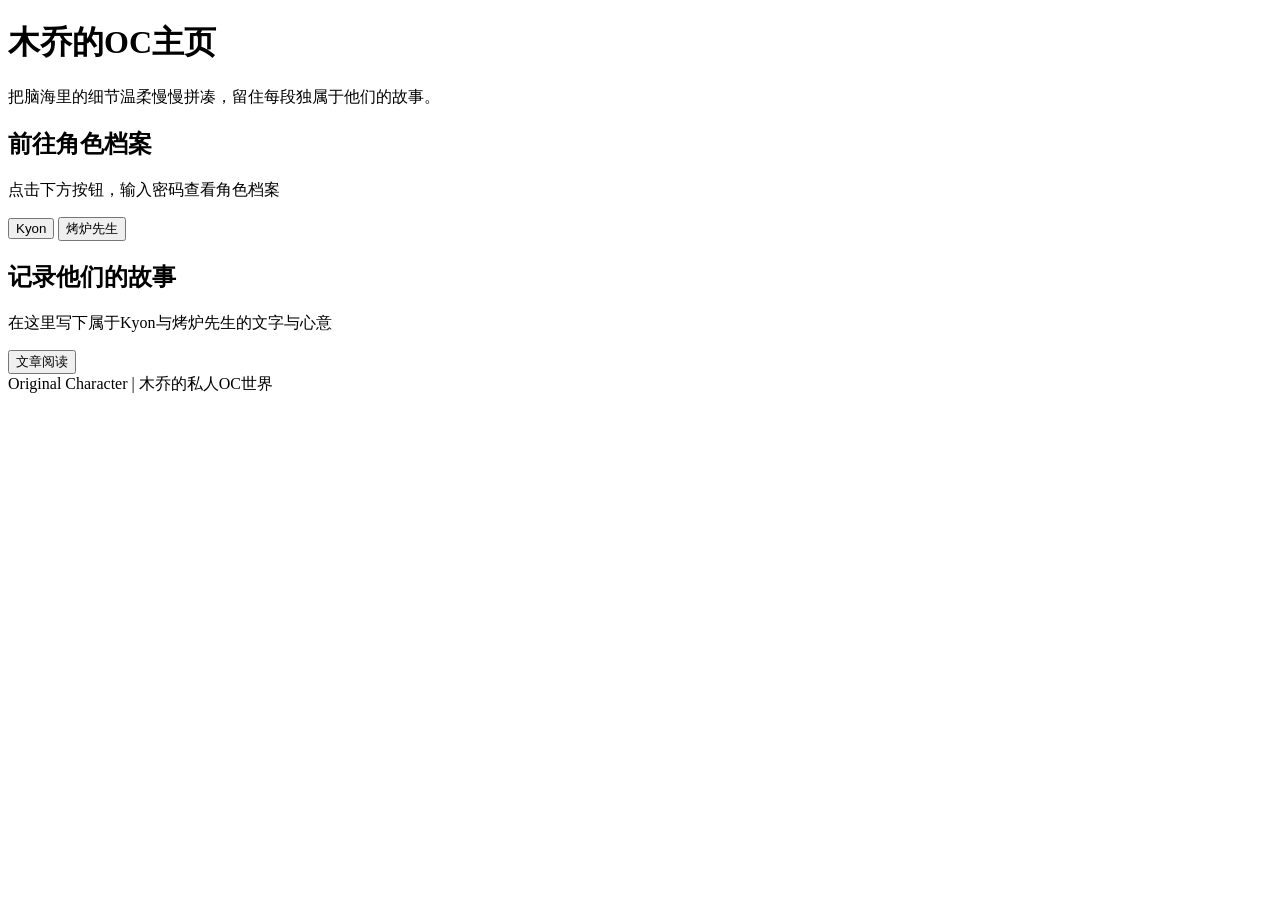
==== index.html @ 40c92f9e "Update index.html" ====
<!DOCTYPE html>
<html lang="zh-CN">
<head>
  <meta charset="UTF-8">
  <!-- 适配手机端，防止缩放变形 -->
  <meta name="viewport" content="width=device-width, initial-scale=1.0">
  <title>首页 | 木乔的OC主页</title>
  <!-- 引入外部CSS样式文件，统一全站风格 -->
  <link rel="stylesheet" href="style.css">
</head>
<body>
  <!-- 页面主体居中容器 -->
  <div class="container">
    <!-- 首页介绍卡片 -->
    <div class="card">
      <h1>木乔的OC主页</h1>
      <p>把脑海里的细节温柔慢慢拼凑，留住每段独属于他们的故事。</p>
    </div>

    <!-- 角色档案入口模块 -->
    <div class="card">
      <h2>前往角色档案</h2>
      <p>点击下方按钮，输入密码查看角色档案</p>
      <div class="btn-group">
        <button class="oc-btn" onclick="checkPassword('Kyon.html')">Kyon</button>
        <button class="oc-btn" onclick="checkPassword('kaolu.html')">烤炉先生</button>
      </div>
    </div>

    <!-- 故事文章入口模块 -->
    <div class="card">
      <h2>记录他们的故事</h2>
      <p>在这里写下属于Kyon与烤炉先生的文字与心意</p>
      <div class="btn-group">
        <button class="oc-btn" onclick="checkPassword('article.html')">文章阅读</button>
      </div>
    </div>
  </div>

  <!-- 页脚版权信息 -->
  <footer>Original Character | 木乔的私人OC世界</footer>

  <!-- 密码验证JS脚本 -->
  <script>
    // 密码配置区，可自行修改对应页面的密码
    const pwd_kyon = "Kyon";    // Kyon.html 页面密码
    const pwd_kaolu = "烤炉";   // kaolu.html 页面密码
    const pwd_wenzhang = "文章";// article.html 页面密码

    // 密码验证核心函数
    function checkPassword(page) {
      let pwd;       // 对应页面的正确密码
      let title;     // 弹窗提示的标题

      // 根据跳转页面匹配对应密码和标题
      if (page === "Kyon.html") {
        pwd = pwd_kyon;
        title = "Kyon 档案";
      } else if (page === "kaolu.html") {
        pwd = pwd_kaolu;
        title = "烤炉先生";
      } else if (page === "article.html") {
        pwd = pwd_wenzhang;
        title = "他们的故事";
      }

      // 弹出密码输入框
      let input = prompt("请输入【" + title + "】密码: ");
      // 密码正确则跳转页面，错误则弹出提示
      if (input === pwd) {
        window.location.href = page;
      } else {
        alert("密码错误，请重试");
      }
    }
  </script>
</body>
</html>
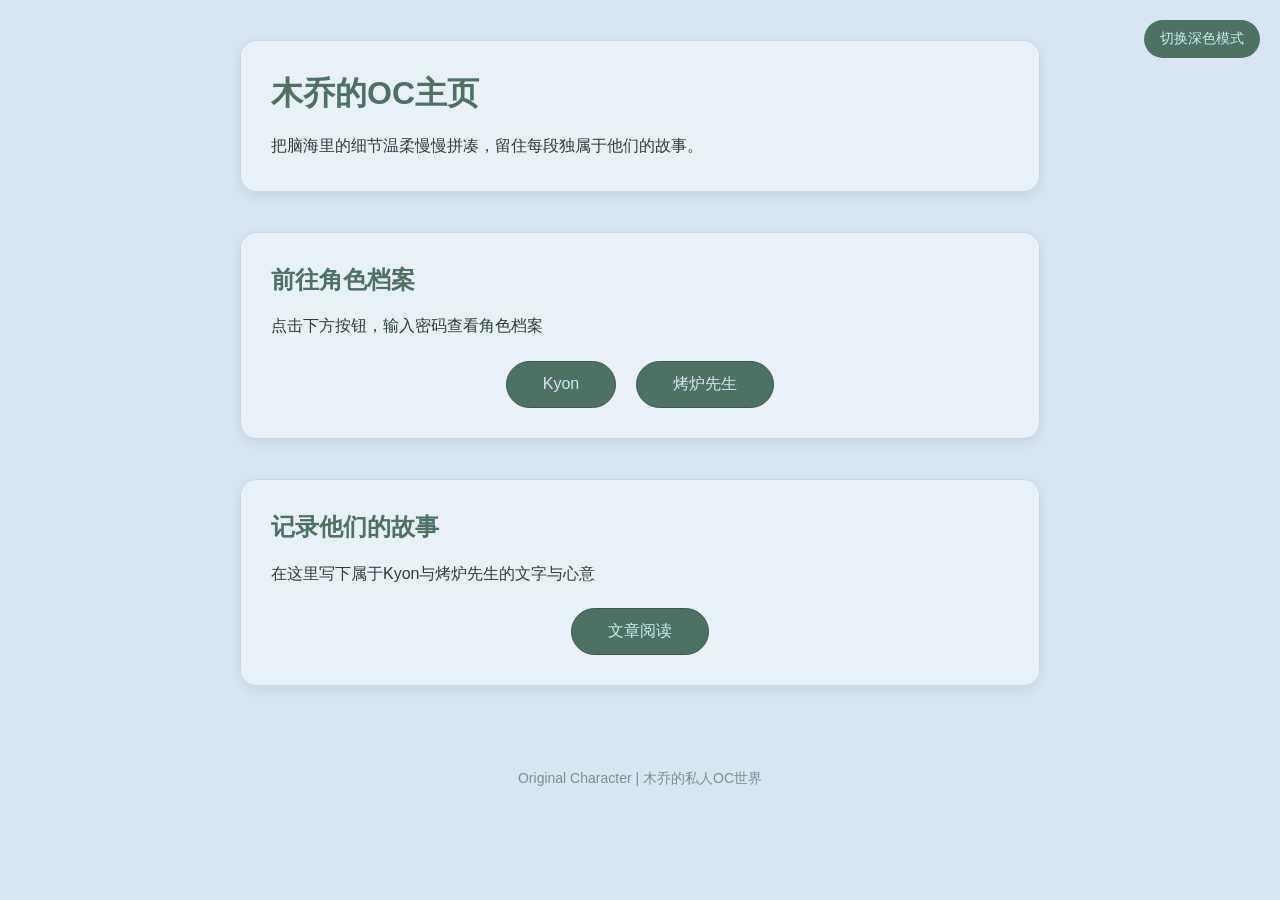
==== commit 794d6bc2: "Update index.html" ====
--- a/index.html
+++ b/index.html
@@ -1,5 +1,7 @@
 <!DOCTYPE html>
 <html lang="zh-CN">
+  <!-- 深浅模式切换按钮 -->
+<button class="theme-toggle-btn" id="themeToggle">切换深色模式</button>
 <head>
   <meta charset="UTF-8">
   <!-- 适配手机端，防止缩放变形 -->
@@ -39,7 +41,34 @@
 
   <!-- 页脚版权信息 -->
   <footer>Original Character | 木乔的私人OC世界</footer>
+<!-- 深浅模式切换JS -->
+<script>
+  // 获取按钮和页面body
+  const themeToggle = document.getElementById('themeToggle');
+  const body = document.body;
 
+  // 页面加载时，读取之前保存的主题设置
+  const savedTheme = localStorage.getItem('ocTheme');
+  if (savedTheme === 'dark') {
+    body.classList.add('dark-mode');
+    themeToggle.innerText = '切换浅色模式';
+  }
+
+  // 点击按钮切换主题
+  themeToggle.addEventListener('click', () => {
+    // 切换深色模式class
+    body.classList.toggle('dark-mode');
+    
+    // 切换按钮文字
+    if (body.classList.contains('dark-mode')) {
+      themeToggle.innerText = '切换浅色模式';
+      localStorage.setItem('ocTheme', 'dark'); // 保存到本地
+    } else {
+      themeToggle.innerText = '切换深色模式';
+      localStorage.setItem('ocTheme', 'light'); // 保存到本地
+    }
+  });
+</script>
   <!-- 密码验证JS脚本 -->
   <script>
     // 密码配置区，可自行修改对应页面的密码
--- a/style.css
+++ b/style.css
@@ -0,0 +1,246 @@
+/* -------------------------- 双主题色值定义（严格使用你给的配色） -------------------------- */
+/* 浅色模式（默认）：湖沼蓝背景 + 薄荷石绿强调 */
+:root {
+  /* 核心配色 */
+  --color-bg-page: #d7e6f2;    /* 湖沼蓝：页面全局背景 */
+  --color-bg-card: #e8f0f8;    /* 湖沼蓝浅1级：卡片背景 */
+  --color-border: #c5d8e8;     /* 湖沼蓝深1级：边框/分隔线 */
+  --color-btn-normal: #4c7264; /* 薄荷石绿：按钮默认色 */
+  --color-btn-hover: #3a5a4f;  /* 薄荷石绿加深：按钮悬浮色 */
+
+  /* 文字配色 */
+  --color-text-main: #2d3d37;  /* 正文主色（深灰绿，高可读性） */
+  --color-text-title: #4c7264; /* 标题强调色（薄荷石绿） */
+}
+
+/* 深色模式：薄荷石绿背景 + 湖沼蓝强调 */
+body.dark-mode {
+  --color-bg-page: #4c7264;    /* 薄荷石绿：页面全局背景 */
+  --color-bg-card: #3a5a4f;    /* 薄荷石绿深1级：卡片背景 */
+  --color-border: #2d3d37;     /* 薄荷石绿深2级：边框/分隔线 */
+  --color-btn-normal: #d7e6f2; /* 湖沼蓝：按钮默认色 */
+  --color-btn-hover: #c5d8e8;  /* 湖沼蓝加深：按钮悬浮色 */
+
+  /* 文字配色（适配深色背景） */
+  --color-text-main: #f0f5f9;  /* 正文主色（浅白，高可读性） */
+  --color-text-title: #d7e6f2; /* 标题强调色（湖沼蓝） */
+}
+
+/* -------------------------- 全局基础重置 -------------------------- */
+* {
+  margin: 0;
+  padding: 0;
+  box-sizing: border-box;
+}
+
+/* -------------------------- 全局平滑效果 -------------------------- */
+html {
+  scroll-behavior: smooth;
+  /* 主题切换时全局颜色平滑过渡 */
+  transition: background-color 0.3s ease;
+}
+
+/* -------------------------- 页面全局基础样式 -------------------------- */
+body {
+  font-family: "Segoe UI", "Microsoft Yahei", sans-serif;
+  background-color: var(--color-bg-page);
+  color: var(--color-text-main);
+  line-height: 1.8;
+  min-height: 100vh;
+  padding: 20px;
+  /* 主题切换时所有颜色平滑过渡 */
+  transition: all 0.3s ease;
+
+  /* 页面加载淡入动画 */
+  opacity: 0;
+  animation: fadeInPage 0.8s ease forwards;
+}
+
+/* -------------------------- 主题切换按钮样式 -------------------------- */
+.theme-toggle-btn {
+  position: fixed; /* 固定在屏幕右上角，滑动不消失 */
+  top: 20px;
+  right: 20px;
+  padding: 10px 16px;
+  border-radius: 30px;
+  background-color: var(--color-btn-normal);
+  color: var(--color-bg-page);
+  border: none;
+  cursor: pointer;
+  font-size: 14px;
+  font-weight: 500;
+  z-index: 999; /* 保证按钮在最上层，不被其他内容挡住 */
+  transition: all 0.3s ease;
+}
+
+.theme-toggle-btn:hover {
+  background-color: var(--color-btn-hover);
+  transform: scale(1.05);
+}
+
+/* 手机端适配：按钮缩小，不挡内容 */
+@media (max-width: 600px) {
+  .theme-toggle-btn {
+    top: 10px;
+    right: 10px;
+    padding: 8px 12px;
+    font-size: 12px;
+  }
+}
+
+/* -------------------------- 布局容器 -------------------------- */
+.container {
+  max-width: 800px;
+  margin: 0 auto;
+  padding-top: 20px; /* 给固定的主题按钮留空间，避免内容被挡住 */
+}
+
+.btn-group {
+  display: flex;
+  gap: 20px;
+  flex-wrap: wrap;
+  justify-content: center;
+  margin-top: 20px;
+}
+
+/* -------------------------- 标题通用样式 -------------------------- */
+h1, h2, h3 {
+  color: var(--color-text-title);
+  font-weight: 600;
+  margin-bottom: 16px;
+  line-height: 1.4;
+  transition: color 0.3s ease;
+}
+
+/* -------------------------- 卡片容器通用样式 -------------------------- */
+.card {
+  background-color: var(--color-bg-card);
+  border: 1px solid var(--color-border);
+  border-radius: 16px;
+  padding: 30px;
+  margin-bottom: 40px;
+  transition: all 0.3s ease;
+  box-shadow: 0 4px 12px rgba(0, 0, 0, 0.08);
+}
+
+.card:hover {
+  transform: translateY(-5px);
+  box-shadow: 0 6px 20px rgba(0, 0, 0, 0.12);
+}
+
+/* -------------------------- 按钮通用样式 -------------------------- */
+.oc-btn {
+  padding: 12px 36px;
+  border-radius: 30px;
+  background-color: var(--color-btn-normal);
+  border: 1px solid var(--color-btn-hover);
+  color: var(--color-bg-page);
+  font-size: 16px;
+  font-weight: 500;
+  cursor: pointer;
+  text-decoration: none;
+  display: inline-block;
+  text-align: center;
+  transition: all 0.3s ease;
+}
+
+.oc-btn:hover {
+  background-color: var(--color-btn-hover);
+  color: var(--color-bg-page);
+  transform: scale(1.05);
+}
+
+/* -------------------------- 人设简历表格样式 -------------------------- */
+.role-table {
+  width: 100%;
+  border-collapse: collapse;
+  margin: 10px 0;
+  transition: all 0.3s ease;
+}
+
+.role-table th, .role-table td {
+  padding: 12px 15px;
+  border: 1px solid var(--color-border);
+  text-align: left;
+  vertical-align: top;
+  transition: all 0.3s ease;
+}
+
+.role-table th {
+  background-color: var(--color-btn-normal);
+  color: var(--color-bg-page);
+  font-weight: 600;
+  width: 25%;
+  white-space: nowrap;
+}
+
+.role-table td {
+  background-color: rgba(255, 255, 255, 0.15);
+}
+
+/* -------------------------- 背景经历板块样式 -------------------------- */
+.section-block {
+  padding: 15px 0;
+  border-bottom: 1px solid var(--color-border);
+  margin-bottom: 15px;
+  transition: all 0.3s ease;
+}
+
+.section-block:last-child {
+  border-bottom: none;
+  margin-bottom: 0;
+}
+
+.section-block h3 {
+  font-size: 17px;
+  margin-bottom: 10px;
+  color: var(--color-text-title);
+}
+
+.section-block ul {
+  padding-left: 25px;
+  margin: 10px 0;
+}
+
+.section-block li {
+  margin-bottom: 8px;
+}
+
+/* -------------------------- 页脚样式 -------------------------- */
+footer {
+  text-align: center;
+  padding: 40px 0;
+  color: var(--color-text-title);
+  opacity: 0.7;
+  font-size: 14px;
+  transition: color 0.3s ease;
+}
+
+/* -------------------------- 动画定义 -------------------------- */
+@keyframes fadeInPage {
+  from {
+    opacity: 0;
+    transform: translateY(10px);
+  }
+  to {
+    opacity: 1;
+    transform: translateY(0);
+  }
+}
+
+/* -------------------------- 响应式适配（手机端优化） -------------------------- */
+@media (max-width: 600px) {
+  .role-table th {
+    width: 35%;
+    white-space: normal;
+  }
+  .card {
+    padding: 20px;
+  }
+  body {
+    padding: 15px;
+  }
+  .container {
+    padding-top: 40px; /* 手机端给按钮留更多空间 */
+  }
+}
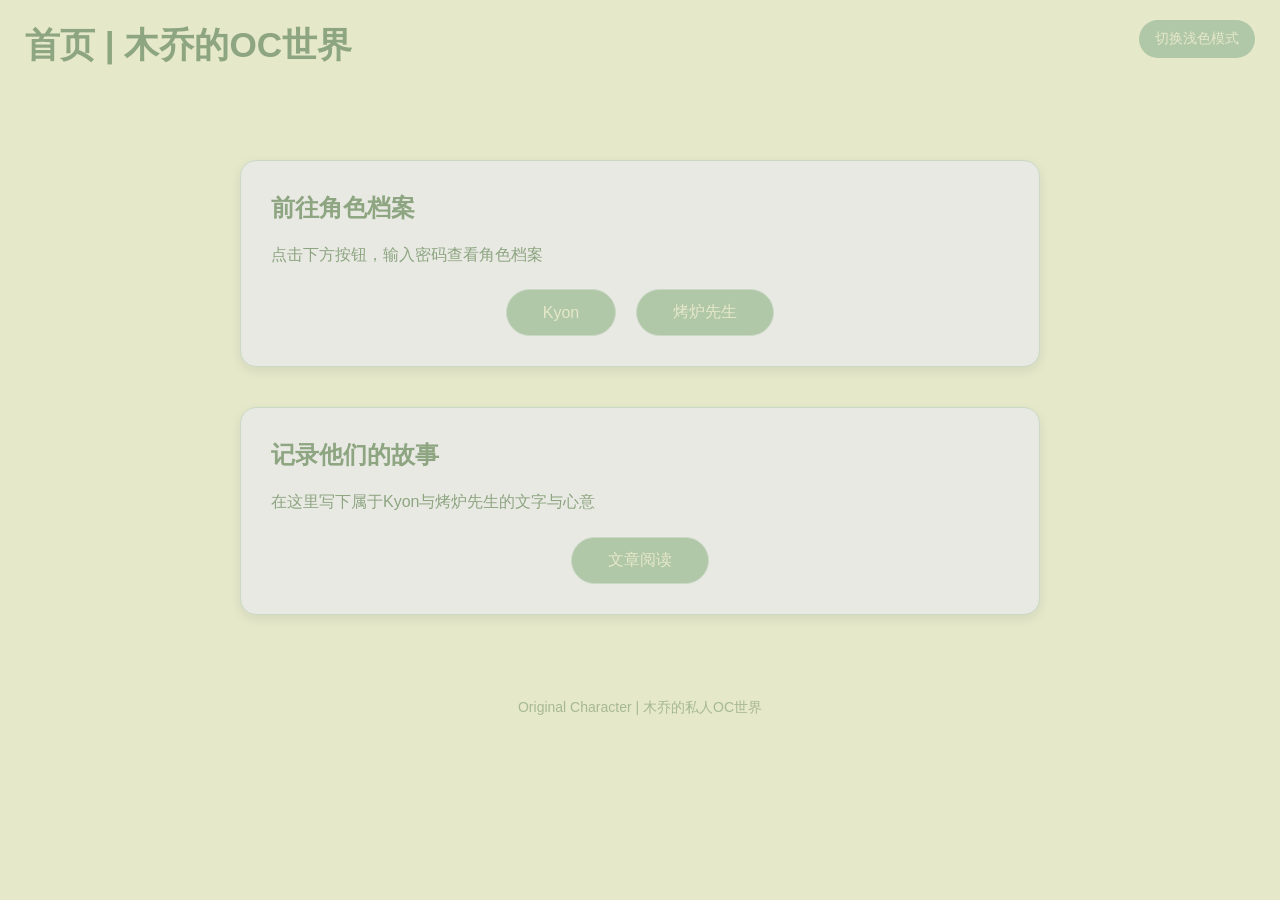
==== commit d225fd75: "Update index.html" ====
--- a/index.html
+++ b/index.html
@@ -1,54 +1,75 @@
 <!DOCTYPE html>
 <html lang="zh-CN">
-  <!-- 深浅模式切换按钮 -->
-<button class="theme-toggle-btn" id="themeToggle">切换深色模式</button>
 <head>
   <meta charset="UTF-8">
-  <!-- 适配手机端，防止缩放变形 -->
+  <!-- 适配手机端，不让页面变形 -->
   <meta name="viewport" content="width=device-width, initial-scale=1.0">
-  <title>首页 | 木乔的OC主页</title>
-  <!-- 引入外部CSS样式文件，统一全站风格 -->
+  <!-- 浏览器标签页标题（顶部小标签文字） -->
+  <title>首页 | 木乔的OC世界</title>
+  <!-- 引入你的外部样式文件（控制颜色、布局） -->
   <link rel="stylesheet" href="style.css">
 </head>
 <body>
-  <!-- 页面主体居中容器 -->
-  <div class="container">
-    <!-- 首页介绍卡片 -->
-    <div class="card">
-      <h1>木乔的OC主页</h1>
-      <p>把脑海里的细节温柔慢慢拼凑，留住每段独属于他们的故事。</p>
-    </div>
 
-    <!-- 角色档案入口模块 -->
-    <div class="card">
-      <h2>前往角色档案</h2>
-      <p>点击下方按钮，输入密码查看角色档案</p>
-      <div class="btn-group">
-        <button class="oc-btn" onclick="checkPassword('Kyon.html')">Kyon</button>
-        <button class="oc-btn" onclick="checkPassword('kaolu.html')">烤炉先生</button>
-      </div>
-    </div>
+<!-- ===================== 左上角主标题 ===================== -->
+<!-- 文字内容：首页 | 木乔的OC世界 -->
+<!-- 自动跟随浅色/深色模式切换颜色 -->
+<h1 id="pageTitle" style="
+  position: fixed;     /* 固定在页面，不随滚动移动 */
+  top: 20px;           /* 距离顶部 20px */
+  left: 25px;          /* 距离左侧 25px */
+  margin: 0;           /* 去掉默认边距 */
+  font-size: 2.2rem;   /* 字体大小 */
+  font-weight: 600;    /* 字体粗细 */
+  z-index: 9999;       /* 保证在最上层，不被遮挡 */
+  color: var(--color-text-title); /* 自动跟随主题变色 */
+">首页 | 木乔的OC世界</h1>
 
-    <!-- 故事文章入口模块 -->
-    <div class="card">
-      <h2>记录他们的故事</h2>
-      <p>在这里写下属于Kyon与烤炉先生的文字与心意</p>
-      <div class="btn-group">
-        <button class="oc-btn" onclick="checkPassword('article.html')">文章阅读</button>
-      </div>
+<!-- ===================== 深浅模式切换按钮 ===================== -->
+<button class="theme-toggle-btn" id="themeToggle" style="
+  position: fixed;     /* 固定在右上角 */
+  top: 20px;           /* 距离顶部 */
+  right: 25px;         /* 距离右侧 */
+  z-index: 9999;       /* 放在最上层 */
+">切换浅色模式</button>
+
+<!-- ===================== 页面主体内容 ===================== -->
+<!-- 给顶部标题留出空间，避免被挡住 -->
+<div class="container" style="margin-top: 120px;">
+
+  <!-- 角色档案卡片 -->
+  <div class="card">
+    <h2>前往角色档案</h2>
+    <p>点击下方按钮，输入密码查看角色档案</p>
+    <div class="btn-group">
+      <button class="oc-btn" onclick="checkPassword('Kyon.html')">Kyon</button>
+      <button class="oc-btn" onclick="checkPassword('kaolu.html')">烤炉先生</button>
     </div>
   </div>
 
-  <!-- 页脚版权信息 -->
-  <footer>Original Character | 木乔的私人OC世界</footer>
-<!-- 深浅模式切换JS -->
+  <!-- 文章阅读卡片 -->
+  <div class="card">
+    <h2>记录他们的故事</h2>
+    <p>在这里写下属于Kyon与烤炉先生的文字与心意</p>
+    <div class="btn-group">
+      <button class="oc-btn" onclick="checkPassword('article.html')">文章阅读</button>
+    </div>
+  </div>
+</div>
+
+<!-- ===================== 页脚 ===================== -->
+<footer>Original Character | 木乔的私人OC世界</footer>
+
+<!-- ===================== 深浅模式切换 JS ===================== -->
 <script>
-  // 获取按钮和页面body
+  // 获取按钮和页面主体
   const themeToggle = document.getElementById('themeToggle');
   const body = document.body;
 
-  // 页面加载时，读取之前保存的主题设置
+  // 读取本地保存的主题（记住用户上次选择）
   const savedTheme = localStorage.getItem('ocTheme');
+
+  // 如果保存的是深色，默认加载深色模式
   if (savedTheme === 'dark') {
     body.classList.add('dark-mode');
     themeToggle.innerText = '切换浅色模式';
@@ -56,52 +77,52 @@
 
   // 点击按钮切换主题
   themeToggle.addEventListener('click', () => {
-    // 切换深色模式class
-    body.classList.toggle('dark-mode');
-    
-    // 切换按钮文字
+    body.classList.toggle('dark-mode'); // 切换模式
+
+    // 根据模式修改按钮文字
     if (body.classList.contains('dark-mode')) {
       themeToggle.innerText = '切换浅色模式';
-      localStorage.setItem('ocTheme', 'dark'); // 保存到本地
+      localStorage.setItem('ocTheme', 'dark');
     } else {
       themeToggle.innerText = '切换深色模式';
-      localStorage.setItem('ocTheme', 'light'); // 保存到本地
+      localStorage.setItem('ocTheme', 'light');
     }
   });
 </script>
-  <!-- 密码验证JS脚本 -->
-  <script>
-    // 密码配置区，可自行修改对应页面的密码
-    const pwd_kyon = "Kyon";    // Kyon.html 页面密码
-    const pwd_kaolu = "烤炉";   // kaolu.html 页面密码
-    const pwd_wenzhang = "文章";// article.html 页面密码
 
-    // 密码验证核心函数
-    function checkPassword(page) {
-      let pwd;       // 对应页面的正确密码
-      let title;     // 弹窗提示的标题
+<!-- ===================== 密码验证功能 ===================== -->
+<script>
+  // 三个页面的密码（可自行修改）
+  const pwd_kyon = "Kyon";
+  const pwd_kaolu = "烤炉";
+  const pwd_wenzhang = "文章";
 
-      // 根据跳转页面匹配对应密码和标题
-      if (page === "Kyon.html") {
-        pwd = pwd_kyon;
-        title = "Kyon 档案";
-      } else if (page === "kaolu.html") {
-        pwd = pwd_kaolu;
-        title = "烤炉先生";
-      } else if (page === "article.html") {
-        pwd = pwd_wenzhang;
-        title = "他们的故事";
-      }
+  // 密码验证主函数
+  function checkPassword(page) {
+    let pwd;   // 正确密码
+    let title; // 弹窗提示文字
 
-      // 弹出密码输入框
-      let input = prompt("请输入【" + title + "】密码: ");
-      // 密码正确则跳转页面，错误则弹出提示
-      if (input === pwd) {
-        window.location.href = page;
-      } else {
-        alert("密码错误，请重试");
-      }
+    // 根据不同页面匹配密码
+    if (page === "Kyon.html") {
+      pwd = pwd_kyon;
+      title = "Kyon 档案";
+    } else if (page === "kaolu.html") {
+      pwd = pwd_kaolu;
+      title = "烤炉先生";
+    } else if (page === "article.html") {
+      pwd = pwd_wenzhang;
+      title = "他们的故事";
     }
-  </script>
+
+    // 弹出输入框
+    let input = prompt("请输入【" + title + "】密码: ");
+    // 正确 → 跳转；错误 → 提示
+    if (input === pwd) {
+      window.location.href = page;
+    } else {
+      alert("密码错误，请重试");
+    }
+  }
+</script>
 </body>
 </html>
--- a/style.css
+++ b/style.css
@@ -1,46 +1,44 @@
-/* -------------------------- 双主题色值定义（严格使用你给的配色） -------------------------- */
-/* 浅色模式（默认）：湖沼蓝背景 + 薄荷石绿强调 */
+/* ========== 主题颜色变量 ========== */
+/* 浅色模式原色 保持不变 */
 :root {
-  /* 核心配色 */
-  --color-bg-page: #d7e6f2;    /* 湖沼蓝：页面全局背景 */
-  --color-bg-card: #e8f0f8;    /* 湖沼蓝浅1级：卡片背景 */
-  --color-border: #c5d8e8;     /* 湖沼蓝深1级：边框/分隔线 */
-  --color-btn-normal: #4c7264; /* 薄荷石绿：按钮默认色 */
-  --color-btn-hover: #3a5a4f;  /* 薄荷石绿加深：按钮悬浮色 */
-
-  /* 文字配色 */
-  --color-text-main: #2d3d37;  /* 正文主色（深灰绿，高可读性） */
-  --color-text-title: #4c7264; /* 标题强调色（薄荷石绿） */
-}
-
-/* 深色模式：薄荷石绿背景 + 湖沼蓝强调 */
+  --color-bg-page: #e5e8c9;
+  --color-bg-card: #e9e9e4;
+  --color-line: #cad9c5;
+  
+  --color-btn-normal: #b0c7a8;
+  --color-btn-hover: #8da580;
+
+  --color-text-main: #8da580;
+  --color-text-title: #8da580;
+}
+
+/* 深色模式：外深、卡浅、字更浅（强制权重，无视缓存） */
 body.dark-mode {
-  --color-bg-page: #4c7264;    /* 薄荷石绿：页面全局背景 */
-  --color-bg-card: #3a5a4f;    /* 薄荷石绿深1级：卡片背景 */
-  --color-border: #2d3d37;     /* 薄荷石绿深2级：边框/分隔线 */
-  --color-btn-normal: #d7e6f2; /* 湖沼蓝：按钮默认色 */
-  --color-btn-hover: #c5d8e8;  /* 湖沼蓝加深：按钮悬浮色 */
-
-  /* 文字配色（适配深色背景） */
-  --color-text-main: #f0f5f9;  /* 正文主色（浅白，高可读性） */
-  --color-text-title: #d7e6f2; /* 标题强调色（湖沼蓝） */
-}
-
-/* -------------------------- 全局基础重置 -------------------------- */
+  --color-bg-page: #355235f4 !important;
+  --color-bg-card: #729e5895 !important;
+  --color-line: #e9e9e4 !important;
+
+  --color-btn-normal: #d9f8cb !important;
+  --color-btn-hover: #89b07c !important;
+
+  --color-text-main: #c6efc5 !important;
+  --color-text-title: #c6efc5 !important;
+}
+
+/* ========== 全局样式重置 ========== */
 * {
   margin: 0;
   padding: 0;
   box-sizing: border-box;
 }
 
-/* -------------------------- 全局平滑效果 -------------------------- */
+/* ========== 全局滚动与过渡 ========== */
 html {
   scroll-behavior: smooth;
-  /* 主题切换时全局颜色平滑过渡 */
   transition: background-color 0.3s ease;
 }
 
-/* -------------------------- 页面全局基础样式 -------------------------- */
+/* ========== 页面主体基础样式 ========== */
 body {
   font-family: "Segoe UI", "Microsoft Yahei", sans-serif;
   background-color: var(--color-bg-page);
@@ -48,28 +46,27 @@
   line-height: 1.8;
   min-height: 100vh;
   padding: 20px;
-  /* 主题切换时所有颜色平滑过渡 */
-  transition: all 0.3s ease;
-
-  /* 页面加载淡入动画 */
+  transition: all 0.3s ease;
+
   opacity: 0;
   animation: fadeInPage 0.8s ease forwards;
 }
 
-/* -------------------------- 主题切换按钮样式 -------------------------- */
+/* ========== 主题切换按钮样式 ========== */
 .theme-toggle-btn {
-  position: fixed; /* 固定在屏幕右上角，滑动不消失 */
+  position: fixed;
   top: 20px;
   right: 20px;
   padding: 10px 16px;
   border-radius: 30px;
   background-color: var(--color-btn-normal);
+  border: 1px solid var(--color-line);
   color: var(--color-bg-page);
   border: none;
   cursor: pointer;
   font-size: 14px;
   font-weight: 500;
-  z-index: 999; /* 保证按钮在最上层，不被其他内容挡住 */
+  z-index: 999;
   transition: all 0.3s ease;
 }
 
@@ -78,23 +75,14 @@
   transform: scale(1.05);
 }
 
-/* 手机端适配：按钮缩小，不挡内容 */
-@media (max-width: 600px) {
-  .theme-toggle-btn {
-    top: 10px;
-    right: 10px;
-    padding: 8px 12px;
-    font-size: 12px;
-  }
-}
-
-/* -------------------------- 布局容器 -------------------------- */
+/* ========== 居中容器 ========== */
 .container {
   max-width: 800px;
   margin: 0 auto;
-  padding-top: 20px; /* 给固定的主题按钮留空间，避免内容被挡住 */
-}
-
+  padding-top: 20px;
+}
+
+/* ========== 按钮组布局 ========== */
 .btn-group {
   display: flex;
   gap: 20px;
@@ -103,7 +91,7 @@
   margin-top: 20px;
 }
 
-/* -------------------------- 标题通用样式 -------------------------- */
+/* ========== 标题通用样式 ========== */
 h1, h2, h3 {
   color: var(--color-text-title);
   font-weight: 600;
@@ -112,10 +100,10 @@
   transition: color 0.3s ease;
 }
 
-/* -------------------------- 卡片容器通用样式 -------------------------- */
+/* ========== 卡片模块样式 ========== */
 .card {
   background-color: var(--color-bg-card);
-  border: 1px solid var(--color-border);
+  border: 1px solid var(--color-line);
   border-radius: 16px;
   padding: 30px;
   margin-bottom: 40px;
@@ -128,12 +116,12 @@
   box-shadow: 0 6px 20px rgba(0, 0, 0, 0.12);
 }
 
-/* -------------------------- 按钮通用样式 -------------------------- */
+/* ========== 全局通用按钮样式 ========== */
 .oc-btn {
   padding: 12px 36px;
   border-radius: 30px;
   background-color: var(--color-btn-normal);
-  border: 1px solid var(--color-btn-hover);
+  border: 1px solid var(--color-line);
   color: var(--color-bg-page);
   font-size: 16px;
   font-weight: 500;
@@ -150,7 +138,7 @@
   transform: scale(1.05);
 }
 
-/* -------------------------- 人设简历表格样式 -------------------------- */
+/* ========== 表格样式 ========== */
 .role-table {
   width: 100%;
   border-collapse: collapse;
@@ -160,7 +148,7 @@
 
 .role-table th, .role-table td {
   padding: 12px 15px;
-  border: 1px solid var(--color-border);
+  border: 1px solid var(--color-line);
   text-align: left;
   vertical-align: top;
   transition: all 0.3s ease;
@@ -178,16 +166,14 @@
   background-color: rgba(255, 255, 255, 0.15);
 }
 
-/* -------------------------- 背景经历板块样式 -------------------------- */
+/* ========== 内容板块区域 ========== */
 .section-block {
   padding: 15px 0;
-  border-bottom: 1px solid var(--color-border);
   margin-bottom: 15px;
   transition: all 0.3s ease;
 }
 
 .section-block:last-child {
-  border-bottom: none;
   margin-bottom: 0;
 }
 
@@ -206,7 +192,7 @@
   margin-bottom: 8px;
 }
 
-/* -------------------------- 页脚样式 -------------------------- */
+/* ========== 页脚样式 ========== */
 footer {
   text-align: center;
   padding: 40px 0;
@@ -216,7 +202,7 @@
   transition: color 0.3s ease;
 }
 
-/* -------------------------- 动画定义 -------------------------- */
+/* ========== 页面淡入动画定义 ========== */
 @keyframes fadeInPage {
   from {
     opacity: 0;
@@ -228,7 +214,7 @@
   }
 }
 
-/* -------------------------- 响应式适配（手机端优化） -------------------------- */
+/* ========== 手机端响应式适配 ========== */
 @media (max-width: 600px) {
   .role-table th {
     width: 35%;
@@ -241,6 +227,6 @@
     padding: 15px;
   }
   .container {
-    padding-top: 40px; /* 手机端给按钮留更多空间 */
-  }
-}
+    padding-top: 40px;
+  }
+}
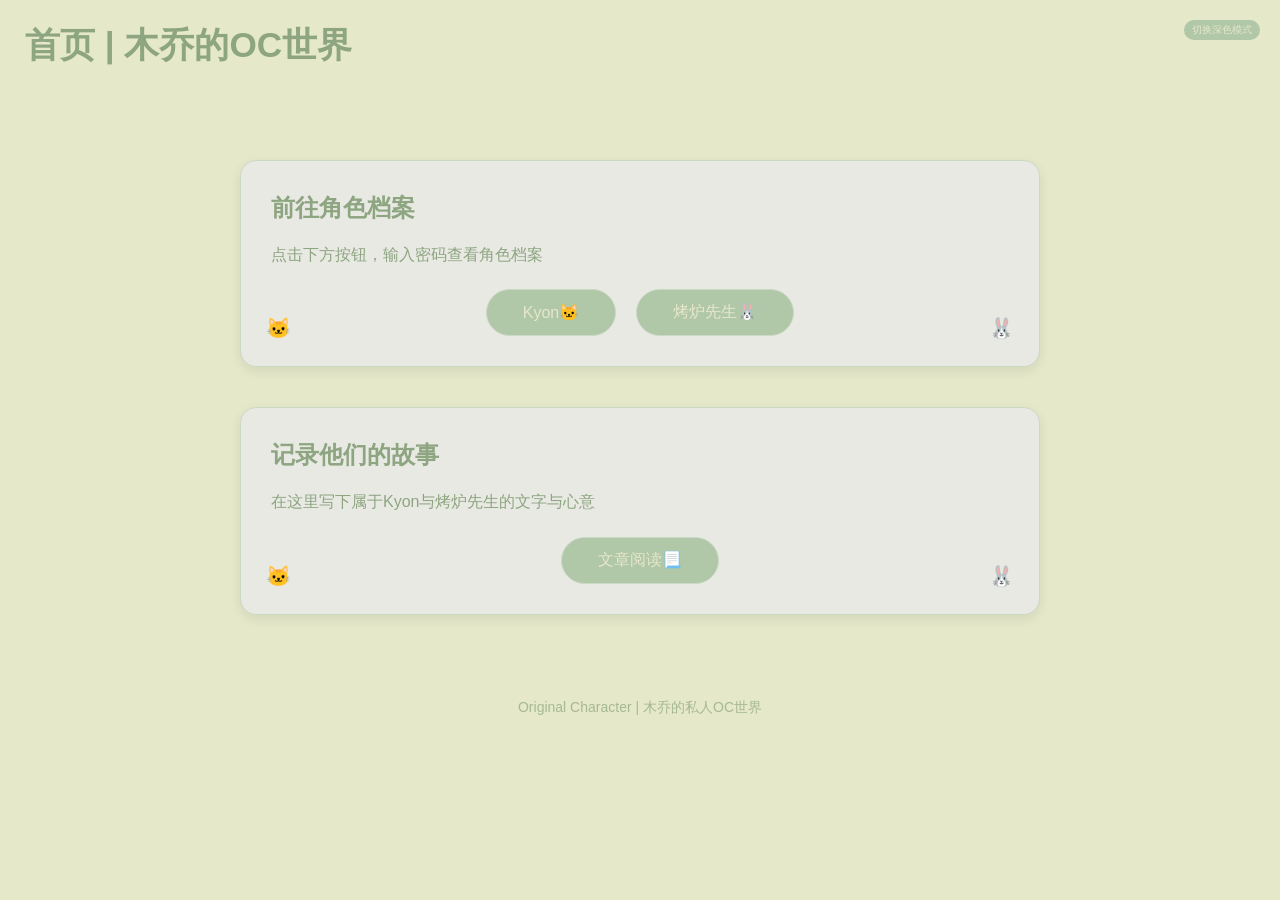
==== commit 6cbf2c50: "Add files via upload" ====
--- a/index.html
+++ b/index.html
@@ -2,127 +2,69 @@
 <html lang="zh-CN">
 <head>
   <meta charset="UTF-8">
-  <!-- 适配手机端，不让页面变形 -->
   <meta name="viewport" content="width=device-width, initial-scale=1.0">
-  <!-- 浏览器标签页标题（顶部小标签文字） -->
   <title>首页 | 木乔的OC世界</title>
-  <!-- 引入你的外部样式文件（控制颜色、布局） -->
   <link rel="stylesheet" href="style.css">
 </head>
 <body>
 
-<!-- ===================== 左上角主标题 ===================== -->
-<!-- 文字内容：首页 | 木乔的OC世界 -->
-<!-- 自动跟随浅色/深色模式切换颜色 -->
 <h1 id="pageTitle" style="
-  position: fixed;     /* 固定在页面，不随滚动移动 */
-  top: 20px;           /* 距离顶部 20px */
-  left: 25px;          /* 距离左侧 25px */
-  margin: 0;           /* 去掉默认边距 */
-  font-size: 2.2rem;   /* 字体大小 */
-  font-weight: 600;    /* 字体粗细 */
-  z-index: 9999;       /* 保证在最上层，不被遮挡 */
-  color: var(--color-text-title); /* 自动跟随主题变色 */
+  position: fixed;top: 20px;left: 25px;margin: 0;
+  font-size: 2.2rem;font-weight: 600;z-index: 9999;
+  color: var(--color-text-title);
 ">首页 | 木乔的OC世界</h1>
 
-<!-- ===================== 深浅模式切换按钮 ===================== -->
-<button class="theme-toggle-btn" id="themeToggle" style="
-  position: fixed;     /* 固定在右上角 */
-  top: 20px;           /* 距离顶部 */
-  right: 25px;         /* 距离右侧 */
-  z-index: 9999;       /* 放在最上层 */
-">切换浅色模式</button>
+<!-- 统一切换按钮 -->
+<button class="theme-toggle-btn" id="themeToggle">切换深色模式</button>
 
-<!-- ===================== 页面主体内容 ===================== -->
-<!-- 给顶部标题留出空间，避免被挡住 -->
 <div class="container" style="margin-top: 120px;">
-
-  <!-- 角色档案卡片 -->
   <div class="card">
     <h2>前往角色档案</h2>
     <p>点击下方按钮，输入密码查看角色档案</p>
     <div class="btn-group">
-      <button class="oc-btn" onclick="checkPassword('Kyon.html')">Kyon</button>
-      <button class="oc-btn" onclick="checkPassword('kaolu.html')">烤炉先生</button>
+      <button class="oc-btn" onclick="checkPassword('Kyon.html')">Kyon🐱</button>
+      <button class="oc-btn" onclick="checkPassword('kaolu.html')">烤炉先生🐰</button>
     </div>
+    <span class="corner-cat">🐱</span>
+    <span class="corner-rabbit">🐰</span>
   </div>
 
-  <!-- 文章阅读卡片 -->
   <div class="card">
     <h2>记录他们的故事</h2>
     <p>在这里写下属于Kyon与烤炉先生的文字与心意</p>
     <div class="btn-group">
-      <button class="oc-btn" onclick="checkPassword('article.html')">文章阅读</button>
+      <button class="oc-btn" onclick="checkPassword('article.html')">文章阅读📃</button>
     </div>
+    <span class="corner-cat">🐱</span>
+    <span class="corner-rabbit">🐰</span>
   </div>
 </div>
 
-<!-- ===================== 页脚 ===================== -->
 <footer>Original Character | 木乔的私人OC世界</footer>
 
-<!-- ===================== 深浅模式切换 JS ===================== -->
 <script>
-  // 获取按钮和页面主体
-  const themeToggle = document.getElementById('themeToggle');
-  const body = document.body;
-
-  // 读取本地保存的主题（记住用户上次选择）
-  const savedTheme = localStorage.getItem('ocTheme');
-
-  // 如果保存的是深色，默认加载深色模式
-  if (savedTheme === 'dark') {
-    body.classList.add('dark-mode');
-    themeToggle.innerText = '切换浅色模式';
-  }
-
-  // 点击按钮切换主题
-  themeToggle.addEventListener('click', () => {
-    body.classList.toggle('dark-mode'); // 切换模式
-
-    // 根据模式修改按钮文字
-    if (body.classList.contains('dark-mode')) {
-      themeToggle.innerText = '切换浅色模式';
-      localStorage.setItem('ocTheme', 'dark');
-    } else {
-      themeToggle.innerText = '切换深色模式';
-      localStorage.setItem('ocTheme', 'light');
-    }
-  });
+// 密码验证（完全保留你的原有功能）
+const pwd_kyon = "Kyon", pwd_kaolu = "烤炉", pwd_wenzhang = "文章";
+function checkPassword(page) {
+  let pwd, title;
+  if(page==="Kyon.html"){pwd=pwd_kyon;title="Kyon 档案"}
+  else if(page==="kaolu.html"){pwd=pwd_kaolu;title="烤炉先生"}
+  else if(page==="article.html"){pwd=pwd_wenzhang;title="他们的故事"}
+  let input=prompt("请输入【"+title+"】密码: ");
+  input===pwd?window.location.href=page:alert("密码错误，请重试");
+}
 </script>
 
-<!-- ===================== 密码验证功能 ===================== -->
+<!-- 通用主题切换JS -->
 <script>
-  // 三个页面的密码（可自行修改）
-  const pwd_kyon = "Kyon";
-  const pwd_kaolu = "烤炉";
-  const pwd_wenzhang = "文章";
-
-  // 密码验证主函数
-  function checkPassword(page) {
-    let pwd;   // 正确密码
-    let title; // 弹窗提示文字
-
-    // 根据不同页面匹配密码
-    if (page === "Kyon.html") {
-      pwd = pwd_kyon;
-      title = "Kyon 档案";
-    } else if (page === "kaolu.html") {
-      pwd = pwd_kaolu;
-      title = "烤炉先生";
-    } else if (page === "article.html") {
-      pwd = pwd_wenzhang;
-      title = "他们的故事";
-    }
-
-    // 弹出输入框
-    let input = prompt("请输入【" + title + "】密码: ");
-    // 正确 → 跳转；错误 → 提示
-    if (input === pwd) {
-      window.location.href = page;
-    } else {
-      alert("密码错误，请重试");
-    }
-  }
+const themeToggle = document.getElementById('themeToggle');
+const body = document.body;
+const savedTheme = localStorage.getItem('ocTheme');
+if(savedTheme==='dark'){body.classList.add('dark-mode');themeToggle.textContent='切换浅色模式'}
+themeToggle.addEventListener('click',()=>{
+  body.classList.toggle('dark-mode');
+  body.classList.contains('dark-mode')?(themeToggle.textContent='切换浅色模式',localStorage.setItem('ocTheme','dark')):(themeToggle.textContent='切换深色模式',localStorage.setItem('ocTheme','light'))
+});
 </script>
 </body>
-</html>
+</html>
--- a/style.css
+++ b/style.css
@@ -1,232 +1,335 @@
-/* ========== 主题颜色变量 ========== */
-/* 浅色模式原色 保持不变 */
-:root {
-  --color-bg-page: #e5e8c9;
-  --color-bg-card: #e9e9e4;
-  --color-line: #cad9c5;
-  
-  --color-btn-normal: #b0c7a8;
-  --color-btn-hover: #8da580;
-
-  --color-text-main: #8da580;
-  --color-text-title: #8da580;
-}
-
-/* 深色模式：外深、卡浅、字更浅（强制权重，无视缓存） */
-body.dark-mode {
-  --color-bg-page: #355235f4 !important;
-  --color-bg-card: #729e5895 !important;
-  --color-line: #e9e9e4 !important;
-
-  --color-btn-normal: #d9f8cb !important;
-  --color-btn-hover: #89b07c !important;
-
-  --color-text-main: #c6efc5 !important;
-  --color-text-title: #c6efc5 !important;
-}
-
-/* ========== 全局样式重置 ========== */
-* {
-  margin: 0;
-  padding: 0;
-  box-sizing: border-box;
-}
-
-/* ========== 全局滚动与过渡 ========== */
-html {
-  scroll-behavior: smooth;
-  transition: background-color 0.3s ease;
-}
-
-/* ========== 页面主体基础样式 ========== */
-body {
-  font-family: "Segoe UI", "Microsoft Yahei", sans-serif;
-  background-color: var(--color-bg-page);
-  color: var(--color-text-main);
-  line-height: 1.8;
-  min-height: 100vh;
-  padding: 20px;
-  transition: all 0.3s ease;
-
-  opacity: 0;
-  animation: fadeInPage 0.8s ease forwards;
-}
-
-/* ========== 主题切换按钮样式 ========== */
-.theme-toggle-btn {
-  position: fixed;
-  top: 20px;
-  right: 20px;
-  padding: 10px 16px;
-  border-radius: 30px;
-  background-color: var(--color-btn-normal);
-  border: 1px solid var(--color-line);
-  color: var(--color-bg-page);
-  border: none;
-  cursor: pointer;
-  font-size: 14px;
-  font-weight: 500;
-  z-index: 999;
-  transition: all 0.3s ease;
-}
-
-.theme-toggle-btn:hover {
-  background-color: var(--color-btn-hover);
-  transform: scale(1.05);
-}
-
-/* ========== 居中容器 ========== */
-.container {
-  max-width: 800px;
-  margin: 0 auto;
-  padding-top: 20px;
-}
-
-/* ========== 按钮组布局 ========== */
-.btn-group {
-  display: flex;
-  gap: 20px;
-  flex-wrap: wrap;
-  justify-content: center;
-  margin-top: 20px;
-}
-
-/* ========== 标题通用样式 ========== */
-h1, h2, h3 {
-  color: var(--color-text-title);
-  font-weight: 600;
-  margin-bottom: 16px;
-  line-height: 1.4;
-  transition: color 0.3s ease;
-}
-
-/* ========== 卡片模块样式 ========== */
-.card {
-  background-color: var(--color-bg-card);
-  border: 1px solid var(--color-line);
-  border-radius: 16px;
-  padding: 30px;
-  margin-bottom: 40px;
-  transition: all 0.3s ease;
-  box-shadow: 0 4px 12px rgba(0, 0, 0, 0.08);
-}
-
-.card:hover {
-  transform: translateY(-5px);
-  box-shadow: 0 6px 20px rgba(0, 0, 0, 0.12);
-}
-
-/* ========== 全局通用按钮样式 ========== */
-.oc-btn {
-  padding: 12px 36px;
-  border-radius: 30px;
-  background-color: var(--color-btn-normal);
-  border: 1px solid var(--color-line);
-  color: var(--color-bg-page);
-  font-size: 16px;
-  font-weight: 500;
-  cursor: pointer;
-  text-decoration: none;
-  display: inline-block;
-  text-align: center;
-  transition: all 0.3s ease;
-}
-
-.oc-btn:hover {
-  background-color: var(--color-btn-hover);
-  color: var(--color-bg-page);
-  transform: scale(1.05);
-}
-
-/* ========== 表格样式 ========== */
-.role-table {
-  width: 100%;
-  border-collapse: collapse;
-  margin: 10px 0;
-  transition: all 0.3s ease;
-}
-
-.role-table th, .role-table td {
-  padding: 12px 15px;
-  border: 1px solid var(--color-line);
-  text-align: left;
-  vertical-align: top;
-  transition: all 0.3s ease;
-}
-
-.role-table th {
-  background-color: var(--color-btn-normal);
-  color: var(--color-bg-page);
-  font-weight: 600;
-  width: 25%;
-  white-space: nowrap;
-}
-
-.role-table td {
-  background-color: rgba(255, 255, 255, 0.15);
-}
-
-/* ========== 内容板块区域 ========== */
-.section-block {
-  padding: 15px 0;
-  margin-bottom: 15px;
-  transition: all 0.3s ease;
-}
-
-.section-block:last-child {
-  margin-bottom: 0;
-}
-
-.section-block h3 {
-  font-size: 17px;
-  margin-bottom: 10px;
-  color: var(--color-text-title);
-}
-
-.section-block ul {
-  padding-left: 25px;
-  margin: 10px 0;
-}
-
-.section-block li {
-  margin-bottom: 8px;
-}
-
-/* ========== 页脚样式 ========== */
-footer {
-  text-align: center;
-  padding: 40px 0;
-  color: var(--color-text-title);
-  opacity: 0.7;
-  font-size: 14px;
-  transition: color 0.3s ease;
-}
-
-/* ========== 页面淡入动画定义 ========== */
-@keyframes fadeInPage {
-  from {
-    opacity: 0;
-    transform: translateY(10px);
-  }
-  to {
-    opacity: 1;
-    transform: translateY(0);
-  }
-}
-
-/* ========== 手机端响应式适配 ========== */
-@media (max-width: 600px) {
-  .role-table th {
-    width: 35%;
-    white-space: normal;
-  }
-  .card {
-    padding: 20px;
-  }
-  body {
-    padding: 15px;
-  }
-  .container {
-    padding-top: 40px;
-  }
-}
+/* ========== 主题颜色变量 ========== */
+/* 浅色模式原色 保持不变 */
+:root {
+  --color-bg-page: #e5e8c9;
+  --color-bg-card: #e9e9e4;
+  --color-line: #cad9c5;
+
+  --color-btn-normal: #b0c7a8;
+  --color-btn-hover: #8da580;
+
+  --color-text-main: #8da580;
+  --color-text-title: #8da580;
+}
+
+/* 深色模式：外深、卡浅、字更浅（强制权重，无视缓存） */
+body.dark-mode {
+  --color-bg-page: #355235f4 !important;
+  --color-bg-card: #729e5895 !important;
+  --color-line: #e9e9e4 !important;
+
+  --color-btn-normal: #d9f8cb !important;
+  --color-btn-hover: #89b07c !important;
+
+  --color-text-main: #c6efc5 !important;
+  --color-text-title: #c6efc5 !important;
+}
+
+/* ========== 全局样式重置 ========== */
+* {
+  margin: 0;
+  padding: 0;
+  box-sizing: border-box;
+}
+
+/* ========== 全局滚动与过渡 ========== */
+html {
+  scroll-behavior: smooth;
+  transition: background-color 0.3s ease;
+}
+
+/* ========== 页面主体基础样式 ========== */
+body {
+  font-family: "Segoe UI", "Microsoft Yahei", sans-serif;
+  background-color: var(--color-bg-page);
+  color: var(--color-text-main);
+  line-height: 1.8;
+  min-height: 100vh;
+  padding: 20px;
+  transition: all 0.3s ease;
+
+  opacity: 0;
+  animation: fadeInPage 0.8s ease forwards;
+}
+
+/* ========== 主题切换按钮样式 ========== */
+.theme-toggle-btn {
+  position: fixed;
+  top: 20px;
+  right: 20px;
+  padding: 10px 16px;
+  border-radius: 30px;
+  background-color: var(--color-btn-normal);
+  border: 1px solid var(--color-line);
+  color: var(--color-bg-page);
+  border: none;
+  cursor: pointer;
+  font-size: 14px;
+  font-weight: 500;
+  z-index: 999;
+  transition: all 0.3s ease;
+}
+
+.theme-toggle-btn:hover {
+  background-color: var(--color-btn-hover);
+  transform: scale(1.05);
+}
+
+/* ========== 居中容器 ========== */
+.container {
+  max-width: 800px;
+  margin: 0 auto;
+  padding-top: 20px;
+}
+
+/* ========== 按钮组布局 ========== */
+.btn-group {
+  display: flex;
+  gap: 20px;
+  flex-wrap: wrap;
+  justify-content: center;
+  margin-top: 20px;
+}
+
+/* ========== 标题通用样式 ========== */
+h1,
+h2,
+h3 {
+  color: var(--color-text-title);
+  font-weight: 600;
+  margin-bottom: 16px;
+  line-height: 1.4;
+  transition: color 0.3s ease;
+}
+
+/* ========== 卡片模块样式 ========== */
+.card {
+  background-color: var(--color-bg-card);
+  border: 1px solid var(--color-line);
+  border-radius: 16px;
+  padding: 30px;
+  margin-bottom: 40px;
+  transition: all 0.3s ease;
+  box-shadow: 0 4px 12px rgba(0, 0, 0, 0.08);
+}
+
+.card:hover {
+  transform: translateY(-5px);
+  box-shadow: 0 6px 20px rgba(0, 0, 0, 0.12);
+}
+
+/* ========== 全局通用按钮样式 ========== */
+.oc-btn {
+  padding: 12px 36px;
+  border-radius: 30px;
+  background-color: var(--color-btn-normal);
+  border: 1px solid var(--color-line);
+  color: var(--color-bg-page);
+  font-size: 16px;
+  font-weight: 500;
+  cursor: pointer;
+  text-decoration: none;
+  display: inline-block;
+  text-align: center;
+  transition: all 0.3s ease;
+}
+
+.oc-btn:hover {
+  background-color: var(--color-btn-hover);
+  color: var(--color-bg-page);
+  transform: scale(1.05);
+}
+
+/* ========== 表格样式 ========== */
+.role-table {
+  width: 100%;
+  border-collapse: collapse;
+  margin: 10px 0;
+  transition: all 0.3s ease;
+}
+
+.role-table th,
+.role-table td {
+  padding: 12px 15px;
+  border: 1px solid var(--color-line);
+  text-align: left;
+  vertical-align: top;
+  transition: all 0.3s ease;
+}
+
+.role-table th {
+  background-color: var(--color-btn-normal);
+  color: var(--color-bg-page);
+  font-weight: 600;
+  width: 25%;
+  white-space: nowrap;
+}
+
+.role-table td {
+  background-color: rgba(255, 255, 255, 0.15);
+}
+
+/* ========== 内容板块区域 ========== */
+.section-block {
+  padding: 15px 0;
+  margin-bottom: 15px;
+  transition: all 0.3s ease;
+}
+
+.section-block:last-child {
+  margin-bottom: 0;
+}
+
+.section-block h3 {
+  font-size: 17px;
+  margin-bottom: 10px;
+  color: var(--color-text-title);
+}
+
+.section-block ul {
+  padding-left: 25px;
+  margin: 10px 0;
+}
+
+.section-block li {
+  margin-bottom: 8px;
+}
+
+/* ========== 页脚样式 ========== */
+footer {
+  text-align: center;
+  padding: 40px 0;
+  color: var(--color-text-title);
+  opacity: 0.7;
+  font-size: 14px;
+  transition: color 0.3s ease;
+}
+
+/* ========== 页面淡入动画定义 ========== */
+@keyframes fadeInPage {
+  from {
+    opacity: 0;
+    transform: translateY(10px);
+  }
+
+  to {
+    opacity: 1;
+    transform: translateY(0);
+  }
+}
+
+/* ========== 手机端响应式适配 ========== */
+@media (max-width: 600px) {
+  .role-table th {
+    width: 35%;
+    white-space: normal;
+  }
+
+  .card {
+    padding: 20px;
+  }
+
+  body {
+    padding: 15px;
+  }
+
+  .container {
+    padding-top: 40px;
+  }
+}
+
+/* 新增：卡片角落装饰 不修改原有样式 */
+.card {
+  position: relative;
+}
+
+/* 左下角小猫 */
+.corner-cat {
+  position: absolute;
+  bottom: 20px;
+  left: 25px;
+  font-size: 20px;
+  z-index: 1;
+}
+
+/* 右下角兔子 */
+.corner-rabbit {
+  position: absolute;
+  bottom: 20px;
+  right: 25px;
+  font-size: 20px;
+  z-index: 1;
+}
+
+/* ========== 优化：响应式深浅切换按钮（电脑+手机通用） ========== */
+.theme-toggle-btn {
+  position: fixed;
+  top: 20px;
+  right: 20px;
+  z-index: 9999;
+  padding: 3px 8px;
+  border-radius: 30px;
+  background-color: var(--color-btn-normal);
+  border: 1px solid var(--color-line);
+  color: var(--color-bg-page);
+  border: none;
+  cursor: pointer;
+  font-size: 10px;
+  font-weight: 500;
+  transition: all 0.3s ease;
+}
+
+.theme-toggle-btn:hover {
+  background-color: var(--color-btn-hover);
+  transform: scale(1.05);
+}
+
+/* ========== 新增：返回首页按钮（全页面统一） ========== */
+.back-home {
+  position: fixed;
+  top: 20px;
+  left: 280px;
+  z-index: 9999;
+  padding: 3px 8px;
+  border-radius: 30px;
+  background-color: var(--color-btn-normal);
+  border: 1px solid var(--color-line);
+  color: var(--color-bg-page);
+  font-size: 10px;
+  font-weight: 500;
+  text-decoration: none;
+  transition: all 0.3s ease;
+}
+
+.back-home:hover {
+  background-color: var(--color-btn-hover);
+  transform: scale(1.05);
+}
+
+/* ========== 移动端适配（手机自动调整，不重叠、不遮挡） ========== */
+@media (max-width: 600px) {
+
+  /* 手机端：标题缩小 */
+  #pageTitle {
+    font-size: 1.4rem !important;
+  }
+
+  /* 手机端：返回按钮位置左移 */
+  .back-home {
+    left: 180px;
+    padding: 2px 6px;
+    font-size: 9px;
+  }
+
+  /* 手机端：切换按钮再缩小 */
+  .theme-toggle-btn {
+    padding: 2px 6px;
+    font-size: 9px;
+    right: 15px;
+  }
+
+  /* 手机端：容器顶部间距适配 */
+  .container {
+    margin-top: 100px !important;
+  }
+}
